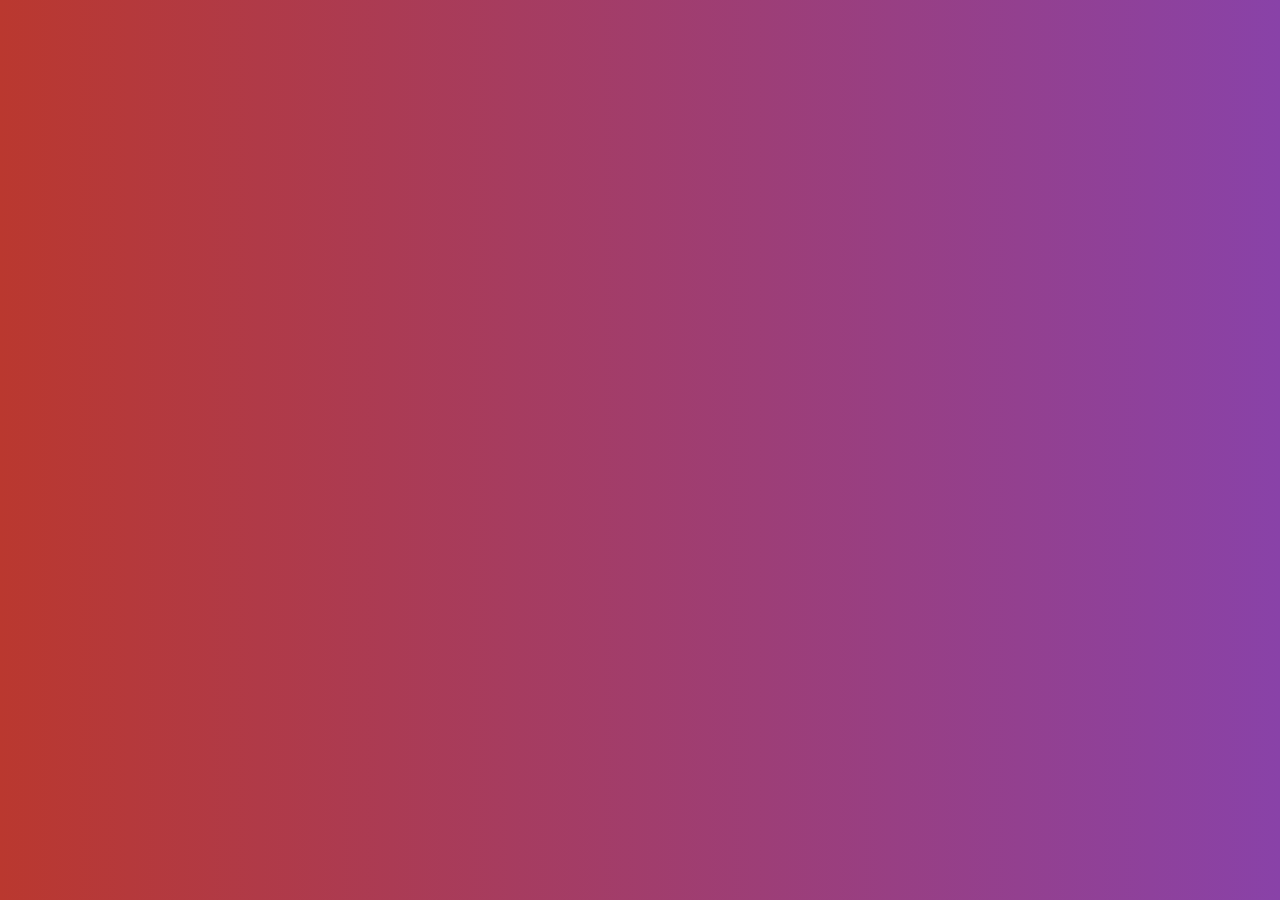
==== view/index.html @ f688931f "khoi tao du an" ====
<!DOCTYPE html>
<html lang="en">
<head>
    <meta charset="UTF-8">
    <meta http-equiv="X-UA-Compatible" content="IE=edge">
    <meta name="viewport" content="width=device-width, initial-scale=1.0">
    <title>Document</title>


    <link rel="stylesheet" type="text/css"  href="./css/style.css">
</head>
<body>
    <div id="root"></div>

    <script src="./js/main.js"></script>
</body>
</html>
---- view/css/style.css ----
*{
    margin: 0;
    padding: 0;
    box-sizing: border-box;
}
div {
    display: flex;
}
body,html {
  font-size: 16px;
  color: white;
  font-family: "Montserrat", sans-serif;
}
button {
    border: none;
    background: none;
    outline: none;
    color: white;
    cursor: pointer;
    transition: 0.5s;
}

.banner {
    position: relative;
    height: 100vh;
    width: 100vw;
    background: linear-gradient(to left, #8942a8, #ba382f);
    overflow: hidden;
}
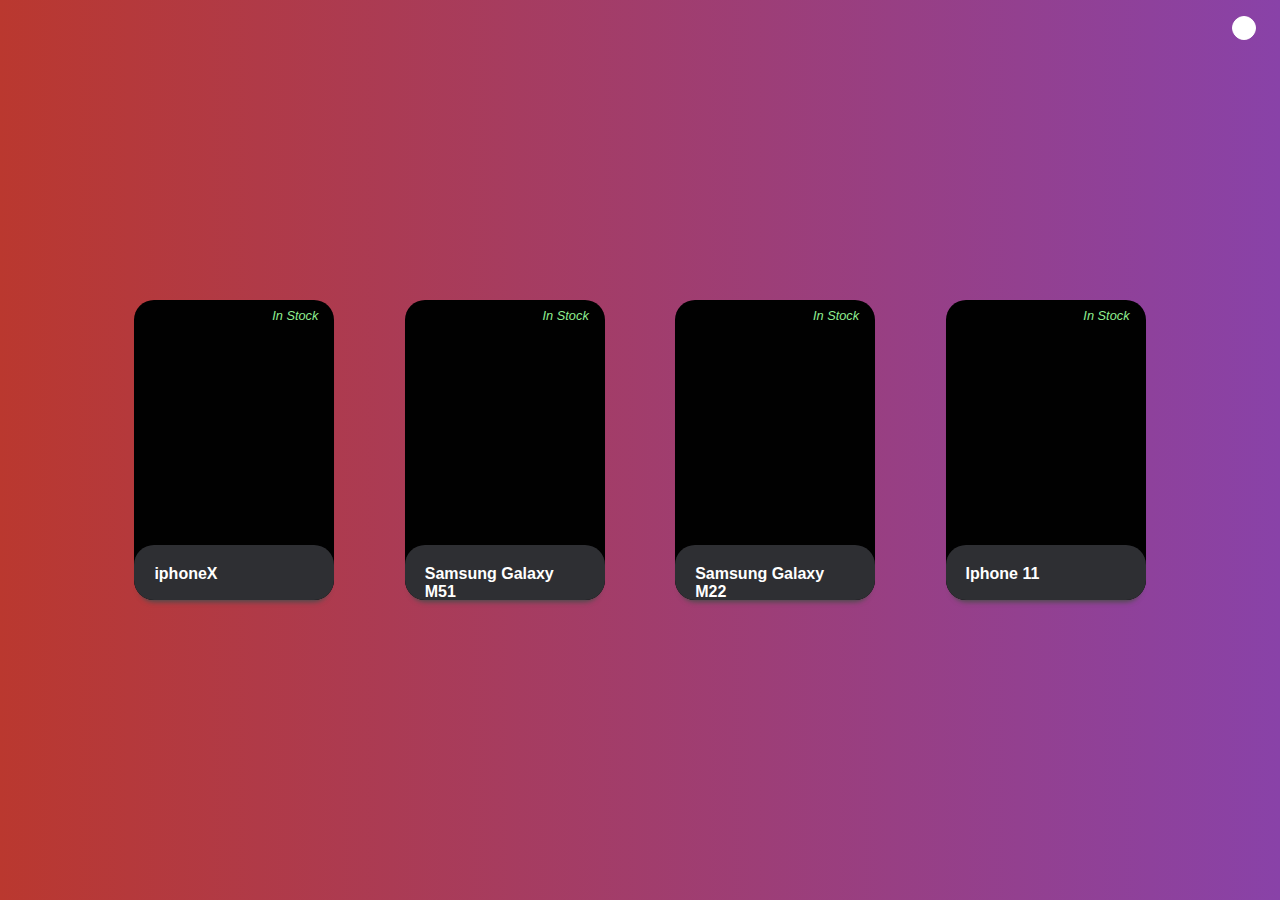
==== commit 6a769c2b: "update" ====
--- a/view/index.html
+++ b/view/index.html
@@ -5,7 +5,7 @@
     <meta http-equiv="X-UA-Compatible" content="IE=edge">
     <meta name="viewport" content="width=device-width, initial-scale=1.0">
     <title>Document</title>
-
+    <link rel="stylesheet" href="https://cdnjs.cloudflare.com/ajax/libs/font-awesome/5.12.0-2/css/all.min.css">
 
     <link rel="stylesheet" type="text/css"  href="./css/style.css">
 </head>
--- a/view/css/style.css
+++ b/view/css/style.css
@@ -27,3 +27,306 @@
     background: linear-gradient(to left, #8942a8, #ba382f);
     overflow: hidden;
 }
+.banner .stock-limit {
+    position: absolute;
+    top: 0;
+    left: 0;
+    right: 0;
+    bottom: 0;
+    margin: auto;
+    border-radius: 20px;
+    background-color: #010101;
+    width: 400px;
+    height: 180px;
+    flex-direction: column;
+    display: none;
+}
+
+.banner .stock-limit em {
+    position: absolute;
+    width: 80%;
+    top: 20%;
+    left: 0;
+    right: 0;
+    margin: 0 auto;
+    line-height: 1.5rem;
+    text-align: center;
+    font-weight: 600;
+    font-size: 1.2rem;
+}
+
+.banner .cover {
+    position: absolute;
+    width: 100%;
+    height: 100%;
+    background: rgba(0, 0, 0, 0.75);
+    backdrop-filter: blur(5px);
+    display: none;
+}
+
+.box-area {
+    position: absolute;
+    top: 0;
+    left: 0;
+    width: 100%;
+    height: 100%;
+    overflow: hidden;
+}
+
+.box-area li {
+    position: absolute;
+    display: block;
+    list-style: none;
+    width: 25px;
+    height: 25px;
+    background: white;
+    overflow: hidden;
+    animation: animate 20s linear infinite;
+    bottom: -120px;
+}
+
+.box-area li:nth-child(1) {
+    left: 86%;
+    width: 80px;
+    height: 80px;
+    animation-delay: 0s;
+}
+
+.box-area li:nth-child(2) {
+    left: 12%;
+    width: 30px;
+    height: 30px;
+    animation-delay: 1.5s;
+    animation-duration: 10s;
+}
+
+.box-area li:nth-child(3) {
+    left: 70%;
+    width: 100px;
+    height: 100px;
+    animation-delay: 5.5s;
+}
+
+.box-area li:nth-child(4) {
+    left: 42%;
+    width: 150px;
+    height: 150px;
+    animation-delay: 0s;
+    animation-duration: 15s;
+}
+
+.box-area li:nth-child(5) {
+    left: 65%;
+    width: 40px;
+    height: 40px;
+    animation-delay: 0s;
+}
+
+.box-area li:nth-child(6) {
+    left: 15%;
+    width: 110px;
+    height: 110px;
+    animation-delay: 3.5s;
+    animation-duration: 15s;
+}
+
+
+
+.fa-shopping-cart {
+    position: absolute;
+    right: 2rem;
+    top: 1.2rem;
+    color: black;
+  }
+  
+  .fa-shopping-cart:hover {
+    color: white;
+  }
+  
+.total-qty {
+    position: absolute;
+    height: 1.5rem;
+    width: 1.5rem;
+    background: white;
+    color: black;
+    border-radius: 50%;
+    border: 1px solid white;
+    text-align: center;
+    line-height: 1rem;
+    font-weight: 600;
+    top: 1rem;
+    right: 1.5rem;
+    user-select: none;
+}
+
+.main-cart {
+    position: absolute;
+    justify-content: space-evenly;
+    flex-wrap: wrap;
+    width: 90%;
+    height: 100%;
+    margin-left: 5%;
+    align-self: center;
+    align-items: center;
+}
+
+.card {
+    position: relative;
+    flex-shrink: 0;
+    height: 300px;
+    width: 200px;
+    background-color: #010101;
+    border-radius: 20px;
+    overflow: hidden;
+    box-shadow: 0 7px 5px -5px #4d4b4b;
+    transition: 0.5s;
+}
+
+.card .img-container {
+    position: absolute;
+    height: 185px;
+    width: 185px;
+    margin: 0 auto;
+    left: 0;
+    right: 0;
+    transform: translateY(35px);
+}
+
+.card .img-container img {
+    width: 100%;
+    align-self: center;
+}
+
+.card .img-container .out-of-stock-cover {
+    position: absolute;
+    width: 100%;
+    height: 100%;
+    background: rgba(0, 0, 0, 0.25);
+    justify-content: center;
+    align-items: center;
+    display: none;
+}
+
+.card .img-container .out-of-stock-cover span {
+    font-weight: 900;
+    color: rgba(255, 200, 200, 0.75);
+    font-size: 1.5rem;
+}
+
+.top-bar {
+    transform: translateY(0.5rem);
+    width: 100%;
+    justify-content: space-between;
+    align-items: baseline;
+    padding: 0 1rem;
+}
+
+.top-bar .fa-apple {
+    font-size: 1.5rem;
+}
+
+.top-bar .stocks {
+    font-size: 0.8rem;
+    color: lightgreen;
+}
+
+.card .details {
+    position: absolute;
+    height: 220px;
+    width: 100%;
+    background-color: #2e2f33;
+    border-radius: 20px;
+    flex-direction: column;
+    justify-content: space-between;
+    padding: 20px;
+    bottom: -165px;
+    transition: 0.25s;
+}
+
+.card .details .name-fav {
+    justify-content: space-between;
+}
+
+.card .details .name-fav strong {
+    font-weight: 600;
+}
+
+.fav {
+    color: red;
+}
+
+.card .details .wrapper {
+    flex-direction: column;
+    justify-content: space-between;
+    transform: translateY(5px);
+    display: none;
+}
+
+.details .wrapper p {
+    font-size: 0.9rem;
+    padding: 5px 0;
+    font-weight: light;
+}
+
+.card .details .purchase {
+    width: 100%;
+    justify-content: space-between;
+    align-items: center;
+}
+
+.card .details .purchase p {
+    font-weight: 500;
+}
+
+.details .purchase .add-btn {
+    border-radius: 20px;
+    border: 1px solid white;
+    background: none;
+    color: white;
+    padding: 6px 10px;
+}
+
+.details .purchase .add-btn:hover {
+    background: white;
+    color: black;
+}
+
+.main-cart .card:hover {
+    height: 450px;
+    width: 260px;
+    box-shadow: 0 5px 15px rgba(0, 0, 0, 0.5);
+}
+
+.main-cart .card:hover .details {
+    bottom: 0;
+}
+
+.main-cart .card:hover .wrapper {
+    display: block;
+}
+
+.side-nav {
+    position: absolute;
+    background: #010101;
+    opacity: 0.95;
+    height: 100%;
+    width: 60%;
+    flex-direction: column;
+    top: 0;
+    right: -100%;
+    z-index: 10;
+    overflow: hidden;
+    transition: 0.5s;
+}
+
+@keyframes animate {
+    0% {
+        transform: translateY(0) rotate(0deg);
+        opacity: 1;
+    }
+
+    100% {
+        transform: translateY(-100vh) rotate(360deg);
+        opacity: 0;
+    }
+}